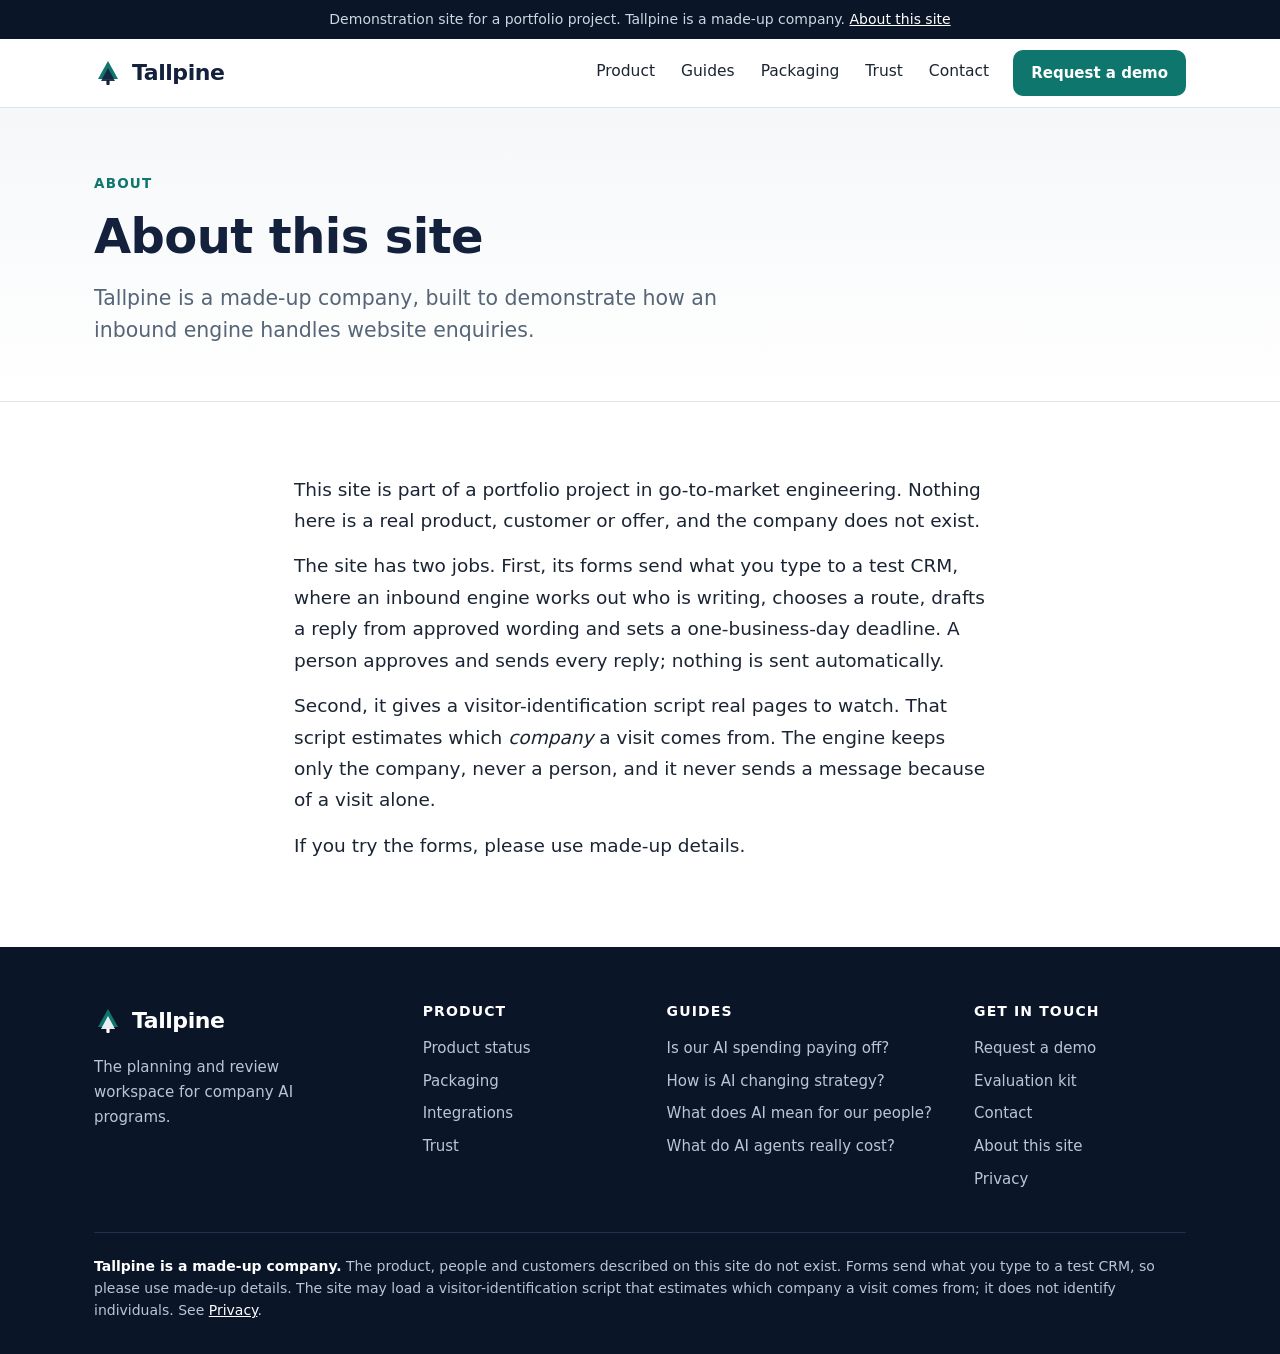
==== about/index.html @ 1ea3cc52 "Redesign: hero with product illustration, guides, product pages, about and privacy, form side panels" ====
<!doctype html>
<html lang="en">
<head>
<meta charset="utf-8">
<meta name="viewport" content="width=device-width, initial-scale=1">
<title>About this site · Tallpine</title>
<meta name="description" content="About this site">
<meta name="robots" content="noindex, nofollow">
<link rel="icon" href="../assets/favicon.svg" type="image/svg+xml">
<link rel="stylesheet" href="../assets/style.css">
<script src="../assets/swan.js" defer></script>
<script src="../assets/site.js" defer></script>
</head>
<body>
<a class="skip" href="#main">Skip to content</a>
<div class="notice"><div class="wrap">Demonstration site for a portfolio project. Tallpine is a made-up company. <a href="../about/index.html">About this site</a></div></div>
<header class="top"><div class="wrap bar">
  <a class="brand" href="../index.html" aria-label="Tallpine home"><svg viewBox="0 0 28 28" width="28" height="28" aria-hidden="true"><path d="M14 2 24 20H4z" fill="#0f766e"/><path d="M14 9 21 22H7z" fill="#14213d" opacity=".9"/><rect x="12.4" y="21" width="3.2" height="5" rx="1" fill="#14213d"/></svg><span>Tallpine</span></a>
  <nav aria-label="Main"><a href="../product-status/index.html">Product</a><a href="../resources/index.html">Guides</a><a href="../packaging/index.html">Packaging</a><a href="../trust/index.html">Trust</a><a href="../contact/index.html">Contact</a></nav>
  <a class="btn small" href="../demo/index.html">Request a demo</a>
</div></header>
<main id="main">
<section class="phead"><div class="wrap"><p class="kicker">About</p><h1>About this site</h1><p class="lede">Tallpine is a made-up company, built to demonstrate how an inbound engine handles website enquiries.</p></div></section><section><div class="wrap narrow prose"><p>This site is part of a portfolio project in go-to-market engineering. Nothing here is a real product, customer or offer, and the company does not exist.</p><p>The site has two jobs. First, its forms send what you type to a test CRM, where an inbound engine works out who is writing, chooses a route, drafts a reply from approved wording and sets a one-business-day deadline. A person approves and sends every reply; nothing is sent automatically.</p><p>Second, it gives a visitor-identification script real pages to watch. That script estimates which <em>company</em> a visit comes from. The engine keeps only the company, never a person, and it never sends a message because of a visit alone.</p><p>If you try the forms, please use made-up details.</p></div></section>
</main>
<footer><div class="wrap">
  <div class="fgrid">
    <div><a class="brand light" href="../index.html"><svg viewBox="0 0 28 28" width="28" height="28" aria-hidden="true"><path d="M14 2 24 20H4z" fill="#0f766e"/><path d="M14 9 21 22H7z" fill="#14213d" opacity=".9"/><rect x="12.4" y="21" width="3.2" height="5" rx="1" fill="#14213d"/></svg><span>Tallpine</span></a>
      <p>The planning and review workspace for company AI programs.</p></div>
    <div><h4>Product</h4><a href="../product-status/index.html">Product status</a><a href="../packaging/index.html">Packaging</a>
      <a href="../integrations/index.html">Integrations</a><a href="../trust/index.html">Trust</a></div>
    <div><h4>Guides</h4><a href="../resources/ai-spending-paying-off/index.html">Is our AI spending paying off?</a><a href="../resources/ai-changing-strategy/index.html">How is AI changing strategy?</a><a href="../resources/ai-and-our-people/index.html">What does AI mean for our people?</a><a href="../resources/what-agents-cost/index.html">What do AI agents really cost?</a></div>
    <div><h4>Get in touch</h4><a href="../demo/index.html">Request a demo</a><a href="../kit/index.html">Evaluation kit</a>
      <a href="../contact/index.html">Contact</a><a href="../about/index.html">About this site</a>
      <a href="../privacy/index.html">Privacy</a></div>
  </div>
  <p class="legal"><strong>Tallpine is a made-up company.</strong> The product, people and customers described on this
  site do not exist. Forms send what you type to a test CRM, so please use made-up details. The site may load a
  visitor-identification script that estimates which company a visit comes from; it does not identify individuals.
  See <a href="../privacy/index.html">Privacy</a>.</p>
</div></footer>
</body>
</html>
---- assets/style.css ----
:root{--navy:#14213d;--navy-2:#0b1528;--teal:#0f766e;--teal-dark:#0b5d57;--amber:#f2a541;--ink:#1b2433;--muted:#566577;
--bg:#ffffff;--alt:#f5f7f9;--line:#dfe5ea;--teal-bg:#e6f3f1;--error:#a8481f;--radius:16px;
--shadow:0 1px 2px rgba(20,33,61,.06),0 8px 24px rgba(20,33,61,.07)}
*{box-sizing:border-box}
html{scroll-behavior:smooth;-webkit-text-size-adjust:100%}
@media (prefers-reduced-motion:reduce){html{scroll-behavior:auto}*{transition:none!important}}
body{margin:0;font:17px/1.65 "Segoe UI",system-ui,-apple-system,"Helvetica Neue",Roboto,Arial,sans-serif;color:var(--ink);background:var(--bg)}
.wrap{max-width:1140px;margin:0 auto;padding:0 24px}
.narrow{max-width:740px}
a{color:var(--teal)}
h1,h2,h3,h4{color:var(--navy);line-height:1.18;margin:0;letter-spacing:-.012em;text-wrap:balance}
h1{font-size:clamp(34px,5.2vw,56px);font-weight:700;margin-bottom:18px}
h2{font-size:clamp(26px,3.2vw,36px);font-weight:700;margin-bottom:28px}
h3{font-size:20px;font-weight:650;margin-bottom:8px;letter-spacing:0}
p{margin:0 0 14px}
.skip{position:absolute;left:-999px;top:0;background:#fff;padding:10px 14px;z-index:20}
.skip:focus{left:12px;top:12px}
:focus-visible{outline:3px solid var(--amber);outline-offset:2px;border-radius:4px}

/* notice and header */
.notice{background:var(--navy-2);color:#cdd6e2;font-size:14px;padding:8px 0;text-align:center}
.notice a{color:#fff}
.top{position:sticky;top:0;background:rgba(255,255,255,.94);backdrop-filter:saturate(1.4) blur(8px);border-bottom:1px solid var(--line);z-index:10}
.bar{display:flex;align-items:center;gap:24px;min-height:68px;flex-wrap:wrap;padding-top:8px;padding-bottom:8px}
.brand{display:inline-flex;align-items:center;gap:10px;font-weight:700;font-size:22px;color:var(--navy);text-decoration:none;letter-spacing:-.02em}
.brand.light{color:#fff}
.brand.light svg path:nth-child(2),.brand.light svg rect{fill:#fff}
nav{display:flex;gap:26px;flex-wrap:wrap;margin-left:auto}
nav a{color:var(--ink);text-decoration:none;font-size:15.5px;font-weight:500;padding:6px 0;border-bottom:2px solid transparent}
nav a:hover{color:var(--teal);border-bottom-color:var(--teal)}

/* buttons */
.btn{display:inline-block;background:var(--teal);color:#fff;border:2px solid var(--teal);border-radius:12px;
padding:13px 22px;font:inherit;font-weight:600;text-decoration:none;cursor:pointer;transition:background .15s,transform .15s,box-shadow .15s;text-align:center}
.btn:hover{background:var(--teal-dark);border-color:var(--teal-dark);transform:translateY(-1px);box-shadow:0 6px 16px rgba(15,118,110,.25)}
.btn.ghost{background:transparent;color:var(--teal)}
.btn.ghost:hover{background:var(--teal-bg);box-shadow:none}
.btn.small{padding:9px 16px;font-size:15px;border-radius:10px}
.btn.light{background:#fff;color:var(--navy);border-color:#fff}
.btn.light:hover{background:#eef3f6;border-color:#eef3f6;box-shadow:none}
.btn.outline{background:transparent;border-color:rgba(255,255,255,.55);color:#fff}
.btn.outline:hover{background:rgba(255,255,255,.1);border-color:#fff;box-shadow:none}
.btn.block{display:block;margin-top:10px}
.btn[disabled]{opacity:.6;cursor:wait;transform:none}
.cta{display:flex;gap:12px;flex-wrap:wrap;margin:28px 0 0}

/* hero */
.hero{background:radial-gradient(1200px 500px at 85% -10%,#dff0ed 0,rgba(223,240,237,0) 60%),linear-gradient(180deg,#f5f7f9 0,#fff 100%);
padding:84px 0 72px;border-bottom:1px solid var(--line);overflow:hidden}
.hgrid{display:grid;grid-template-columns:1.05fr .95fr;gap:56px;align-items:center}
.kicker{color:var(--teal);font-weight:700;text-transform:uppercase;letter-spacing:.09em;font-size:13.5px;margin:0 0 14px}
.lede{font-size:20.5px;color:var(--muted);max-width:640px;line-height:1.55}
.phead{background:linear-gradient(180deg,#f5f7f9 0,#fff 100%);padding:64px 0 40px;border-bottom:1px solid var(--line)}
.phead h1{font-size:clamp(32px,4.4vw,48px);max-width:820px}
.badge{display:inline-flex;align-items:center;justify-content:center;width:46px;height:46px;border-radius:12px;background:var(--teal-bg);color:var(--teal);margin-bottom:16px}

/* product illustration */
.mock{background:#fff;border:1px solid var(--line);border-radius:18px;box-shadow:0 2px 4px rgba(20,33,61,.05),0 24px 60px rgba(20,33,61,.14);padding:0 0 14px;font-size:15px;transform:rotate(.6deg)}
.mtop{display:flex;align-items:center;gap:7px;padding:13px 18px;border-bottom:1px solid var(--line);background:#fafbfc;border-radius:18px 18px 0 0}
.mtop span{width:10px;height:10px;border-radius:50%;background:#d5dce3}
.mtop b{margin-left:10px;font-weight:600;color:var(--muted);font-size:14px}
.mhead,.mrow{display:grid;grid-template-columns:1.5fr .8fr 1fr;gap:12px;align-items:center;padding:12px 18px}
.mhead{font-size:12.5px;text-transform:uppercase;letter-spacing:.07em;color:var(--muted);font-weight:700;padding-bottom:6px}
.mrow{border-top:1px solid #eef1f4}
.mname{font-weight:600;color:var(--navy)}
.pill{justify-self:start;font-size:13px;font-weight:650;border-radius:999px;padding:3px 10px;white-space:nowrap}
.pill.ok{background:#e1f2ec;color:#0b5d57}.pill.rev{background:#fdf1dc;color:#8a5a0a}
.pill.fc{background:#e8eef6;color:#33507a}.pill.stop{background:#f0f1f3;color:#566577}
.mbar{height:8px;border-radius:999px;background:#eef1f4;overflow:hidden}
.mbar i{display:block;height:100%;border-radius:999px;background:linear-gradient(90deg,#0f766e,#35a898)}
.mfoot{padding:12px 18px 0;color:var(--muted);font-size:13.5px;border-top:1px solid #eef1f4;margin-top:2px}

/* sections and cards */
section{padding:72px 0}
section.alt{background:var(--alt)}
.grid{display:grid;gap:22px}
.two{grid-template-columns:repeat(2,minmax(0,1fr))}
.three{grid-template-columns:repeat(3,minmax(0,1fr))}
.card{background:#fff;border:1px solid var(--line);border-radius:var(--radius);padding:26px;box-shadow:var(--shadow)}
.card p{color:var(--muted);margin:0}
.card.link{text-decoration:none;color:inherit;display:block;transition:transform .15s,border-color .15s,box-shadow .15s}
.card.link:hover{border-color:var(--teal);transform:translateY(-2px);box-shadow:0 2px 4px rgba(20,33,61,.06),0 16px 34px rgba(15,118,110,.14)}
.more{display:inline-block;margin-top:14px;color:var(--teal);font-weight:650}
.more::after{content:" \2192"}
[class^=tag-]{display:inline-block;font-size:13px;font-weight:700;text-transform:uppercase;letter-spacing:.06em;border-radius:999px;padding:4px 12px;margin-bottom:12px}
.tag-now{background:#e1f2ec;color:#0b5d57}.tag-conn{background:#e8eef6;color:#33507a}.tag-plan{background:#fdf1dc;color:#8a5a0a}
.steps{list-style:none;margin:0;padding:0;display:grid;grid-template-columns:repeat(4,minmax(0,1fr));gap:22px;counter-reset:s}
.steps li{position:relative;padding-top:6px}
.steps li:not(:last-child)::after{content:"";position:absolute;top:26px;left:52px;right:-22px;height:2px;background:linear-gradient(90deg,var(--teal),#bfe0db)}
.steps p{color:var(--muted);margin:0}
.n{display:inline-flex;align-items:center;justify-content:center;width:42px;height:42px;border-radius:50%;background:var(--teal);color:#fff;font-weight:700;margin-bottom:14px;position:relative;z-index:1}
.promise>div{padding:4px 2px}
.promise p{color:var(--muted);margin:0}

/* call-to-action band */
.band{background:linear-gradient(120deg,var(--navy) 0,#1c3a5c 100%);color:#fff;padding:60px 0}
.band .wrap{display:flex;align-items:center;justify-content:space-between;gap:28px;flex-wrap:wrap}
.band h2{color:#fff;margin-bottom:8px}
.band p{color:#c9d5e3;margin:0}
.band .cta{margin:0}

/* articles */
.article{display:grid;grid-template-columns:minmax(0,1.7fr) minmax(0,1fr);gap:48px;align-items:start}
.article aside{display:grid;gap:18px;position:sticky;top:96px}
.prose p{font-size:18.5px;line-height:1.7}
.prose h2{font-size:24px;margin:32px 0 10px}
.ticks{list-style:none;margin:6px 0 0;padding:0}
.ticks li{position:relative;padding:7px 0 7px 30px;color:var(--ink)}
.ticks li::before{content:"";position:absolute;left:2px;top:13px;width:14px;height:8px;border-left:2.5px solid var(--teal);border-bottom:2.5px solid var(--teal);transform:rotate(-45deg)}
.callout{background:var(--teal-bg);border-color:#bfe0db}
.callout p{margin-bottom:8px}

/* forms */
.split{display:grid;grid-template-columns:minmax(0,1.6fr) minmax(0,1fr);gap:44px;align-items:start}
.fields{display:grid;grid-template-columns:1fr 1fr;gap:16px 18px}
.row{grid-column:1/-1}
.row.half{grid-column:auto}
label{display:block;font-weight:600;margin-bottom:6px;font-size:15.5px}
.req{color:var(--error)}
input[type=text],input[type=email],select,textarea{width:100%;padding:12px 13px;border:1px solid #b9c4ce;border-radius:10px;font:inherit;color:var(--ink);background:#fff}
input:hover,select:hover,textarea:hover{border-color:#8fa0b0}
textarea{resize:vertical}
.check{font-weight:400;display:flex;gap:10px;align-items:flex-start;margin:0}
.check input{margin-top:5px;width:18px;height:18px;accent-color:var(--teal)}
.note{font-size:14.5px;color:var(--muted);margin:18px 0 16px}
.status{margin:14px 0 0;font-weight:600;min-height:1.6em}
.status.ok{color:var(--teal-dark)}
.status.err{color:var(--error)}
.next h2{font-size:22px;margin-bottom:18px}
.next ol{list-style:none;margin:0;padding:0;display:grid;gap:18px}
.next li{display:flex;gap:14px}
.next .n{flex:none;width:34px;height:34px;font-size:15px;margin:2px 0 0}
.next p{color:var(--muted);margin:2px 0 0;font-size:15.5px}

/* footer */
footer{background:var(--navy-2);color:#b9c6d6;padding:56px 0 32px;font-size:15px}
.fgrid{display:grid;grid-template-columns:1.4fr 1fr 1.3fr 1fr;gap:32px;margin-bottom:36px}
footer h4{color:#fff;font-size:14px;text-transform:uppercase;letter-spacing:.08em;margin-bottom:12px}
.fgrid a:not(.brand){display:block;color:#b9c6d6;text-decoration:none;padding:4px 0}
.fgrid a:not(.brand):hover{color:#fff;text-decoration:underline}
.fgrid p{margin:12px 0 0;max-width:260px}
.legal{border-top:1px solid #22304d;padding-top:22px;margin:0;font-size:14px;line-height:1.6}
.legal strong,.legal a{color:#fff}

@media (max-width:960px){.hgrid,.article,.split{grid-template-columns:1fr}.article aside{position:static}
.steps{grid-template-columns:repeat(2,minmax(0,1fr))}.steps li::after{display:none}.three{grid-template-columns:1fr}
.fgrid{grid-template-columns:1fr 1fr}.mock{transform:none}}
@media (max-width:640px){.two,.steps,.fields,.fgrid{grid-template-columns:1fr}.row.half{grid-column:1/-1}
nav{margin-left:0;width:100%;order:3;gap:18px}section{padding:52px 0}.hero{padding:56px 0 48px}.wrap{padding:0 18px}}
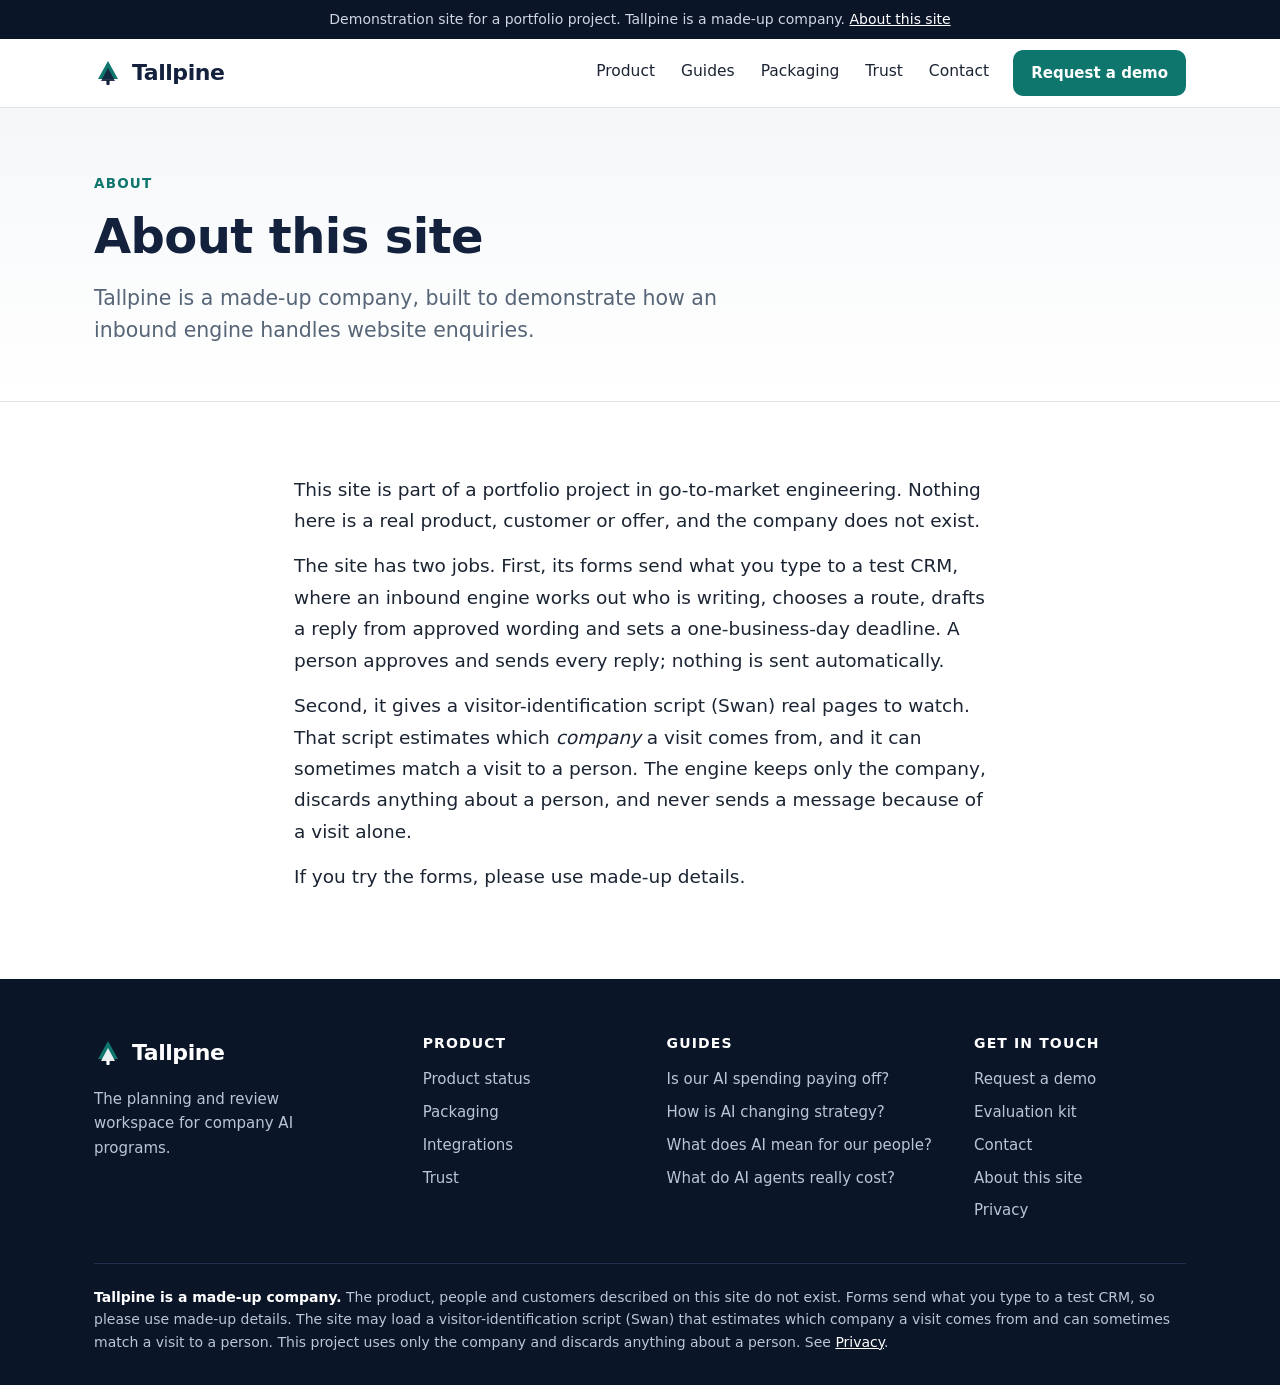
==== commit c30f55a9: "Privacy wording: Swan can sometimes match a person; this project uses only the company Co-Authored-B" ====
--- a/about/index.html
+++ b/about/index.html
@@ -20,7 +20,7 @@
   <a class="btn small" href="../demo/index.html">Request a demo</a>
 </div></header>
 <main id="main">
-<section class="phead"><div class="wrap"><p class="kicker">About</p><h1>About this site</h1><p class="lede">Tallpine is a made-up company, built to demonstrate how an inbound engine handles website enquiries.</p></div></section><section><div class="wrap narrow prose"><p>This site is part of a portfolio project in go-to-market engineering. Nothing here is a real product, customer or offer, and the company does not exist.</p><p>The site has two jobs. First, its forms send what you type to a test CRM, where an inbound engine works out who is writing, chooses a route, drafts a reply from approved wording and sets a one-business-day deadline. A person approves and sends every reply; nothing is sent automatically.</p><p>Second, it gives a visitor-identification script real pages to watch. That script estimates which <em>company</em> a visit comes from. The engine keeps only the company, never a person, and it never sends a message because of a visit alone.</p><p>If you try the forms, please use made-up details.</p></div></section>
+<section class="phead"><div class="wrap"><p class="kicker">About</p><h1>About this site</h1><p class="lede">Tallpine is a made-up company, built to demonstrate how an inbound engine handles website enquiries.</p></div></section><section><div class="wrap narrow prose"><p>This site is part of a portfolio project in go-to-market engineering. Nothing here is a real product, customer or offer, and the company does not exist.</p><p>The site has two jobs. First, its forms send what you type to a test CRM, where an inbound engine works out who is writing, chooses a route, drafts a reply from approved wording and sets a one-business-day deadline. A person approves and sends every reply; nothing is sent automatically.</p><p>Second, it gives a visitor-identification script (Swan) real pages to watch. That script estimates which <em>company</em> a visit comes from, and it can sometimes match a visit to a person. The engine keeps only the company, discards anything about a person, and never sends a message because of a visit alone.</p><p>If you try the forms, please use made-up details.</p></div></section>
 </main>
 <footer><div class="wrap">
   <div class="fgrid">
@@ -35,7 +35,8 @@
   </div>
   <p class="legal"><strong>Tallpine is a made-up company.</strong> The product, people and customers described on this
   site do not exist. Forms send what you type to a test CRM, so please use made-up details. The site may load a
-  visitor-identification script that estimates which company a visit comes from; it does not identify individuals.
+  visitor-identification script (Swan) that estimates which company a visit comes from and can sometimes match a
+  visit to a person. This project uses only the company and discards anything about a person.
   See <a href="../privacy/index.html">Privacy</a>.</p>
 </div></footer>
 </body>
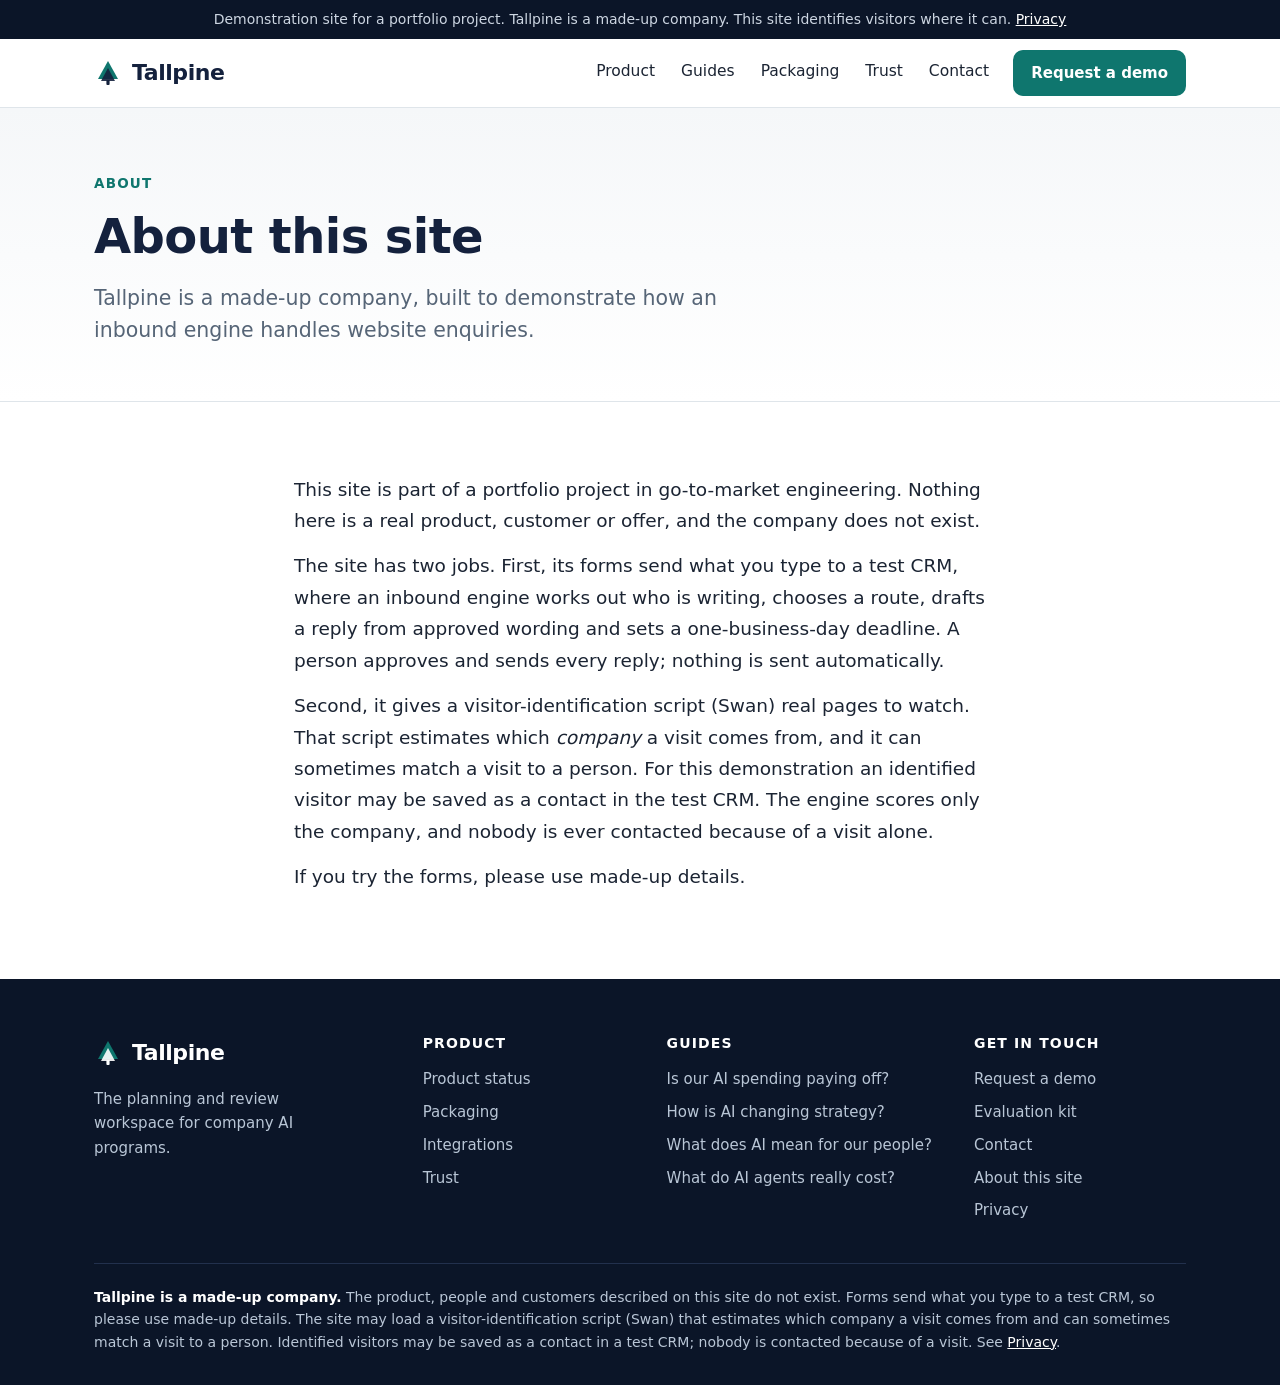
==== commit b11fdc95: "Privacy: say that identified visitors may be saved as contacts in the test CRM, and how to be remove" ====
--- a/about/index.html
+++ b/about/index.html
@@ -13,14 +13,14 @@
 </head>
 <body>
 <a class="skip" href="#main">Skip to content</a>
-<div class="notice"><div class="wrap">Demonstration site for a portfolio project. Tallpine is a made-up company. <a href="../about/index.html">About this site</a></div></div>
+<div class="notice"><div class="wrap">Demonstration site for a portfolio project. Tallpine is a made-up company. This site identifies visitors where it can. <a href="../privacy/index.html">Privacy</a></div></div>
 <header class="top"><div class="wrap bar">
   <a class="brand" href="../index.html" aria-label="Tallpine home"><svg viewBox="0 0 28 28" width="28" height="28" aria-hidden="true"><path d="M14 2 24 20H4z" fill="#0f766e"/><path d="M14 9 21 22H7z" fill="#14213d" opacity=".9"/><rect x="12.4" y="21" width="3.2" height="5" rx="1" fill="#14213d"/></svg><span>Tallpine</span></a>
   <nav aria-label="Main"><a href="../product-status/index.html">Product</a><a href="../resources/index.html">Guides</a><a href="../packaging/index.html">Packaging</a><a href="../trust/index.html">Trust</a><a href="../contact/index.html">Contact</a></nav>
   <a class="btn small" href="../demo/index.html">Request a demo</a>
 </div></header>
 <main id="main">
-<section class="phead"><div class="wrap"><p class="kicker">About</p><h1>About this site</h1><p class="lede">Tallpine is a made-up company, built to demonstrate how an inbound engine handles website enquiries.</p></div></section><section><div class="wrap narrow prose"><p>This site is part of a portfolio project in go-to-market engineering. Nothing here is a real product, customer or offer, and the company does not exist.</p><p>The site has two jobs. First, its forms send what you type to a test CRM, where an inbound engine works out who is writing, chooses a route, drafts a reply from approved wording and sets a one-business-day deadline. A person approves and sends every reply; nothing is sent automatically.</p><p>Second, it gives a visitor-identification script (Swan) real pages to watch. That script estimates which <em>company</em> a visit comes from, and it can sometimes match a visit to a person. The engine keeps only the company, discards anything about a person, and never sends a message because of a visit alone.</p><p>If you try the forms, please use made-up details.</p></div></section>
+<section class="phead"><div class="wrap"><p class="kicker">About</p><h1>About this site</h1><p class="lede">Tallpine is a made-up company, built to demonstrate how an inbound engine handles website enquiries.</p></div></section><section><div class="wrap narrow prose"><p>This site is part of a portfolio project in go-to-market engineering. Nothing here is a real product, customer or offer, and the company does not exist.</p><p>The site has two jobs. First, its forms send what you type to a test CRM, where an inbound engine works out who is writing, chooses a route, drafts a reply from approved wording and sets a one-business-day deadline. A person approves and sends every reply; nothing is sent automatically.</p><p>Second, it gives a visitor-identification script (Swan) real pages to watch. That script estimates which <em>company</em> a visit comes from, and it can sometimes match a visit to a person. For this demonstration an identified visitor may be saved as a contact in the test CRM. The engine scores only the company, and nobody is ever contacted because of a visit alone.</p><p>If you try the forms, please use made-up details.</p></div></section>
 </main>
 <footer><div class="wrap">
   <div class="fgrid">
@@ -36,7 +36,7 @@
   <p class="legal"><strong>Tallpine is a made-up company.</strong> The product, people and customers described on this
   site do not exist. Forms send what you type to a test CRM, so please use made-up details. The site may load a
   visitor-identification script (Swan) that estimates which company a visit comes from and can sometimes match a
-  visit to a person. This project uses only the company and discards anything about a person.
+  visit to a person. Identified visitors may be saved as a contact in a test CRM; nobody is contacted because of a visit.
   See <a href="../privacy/index.html">Privacy</a>.</p>
 </div></footer>
 </body>
